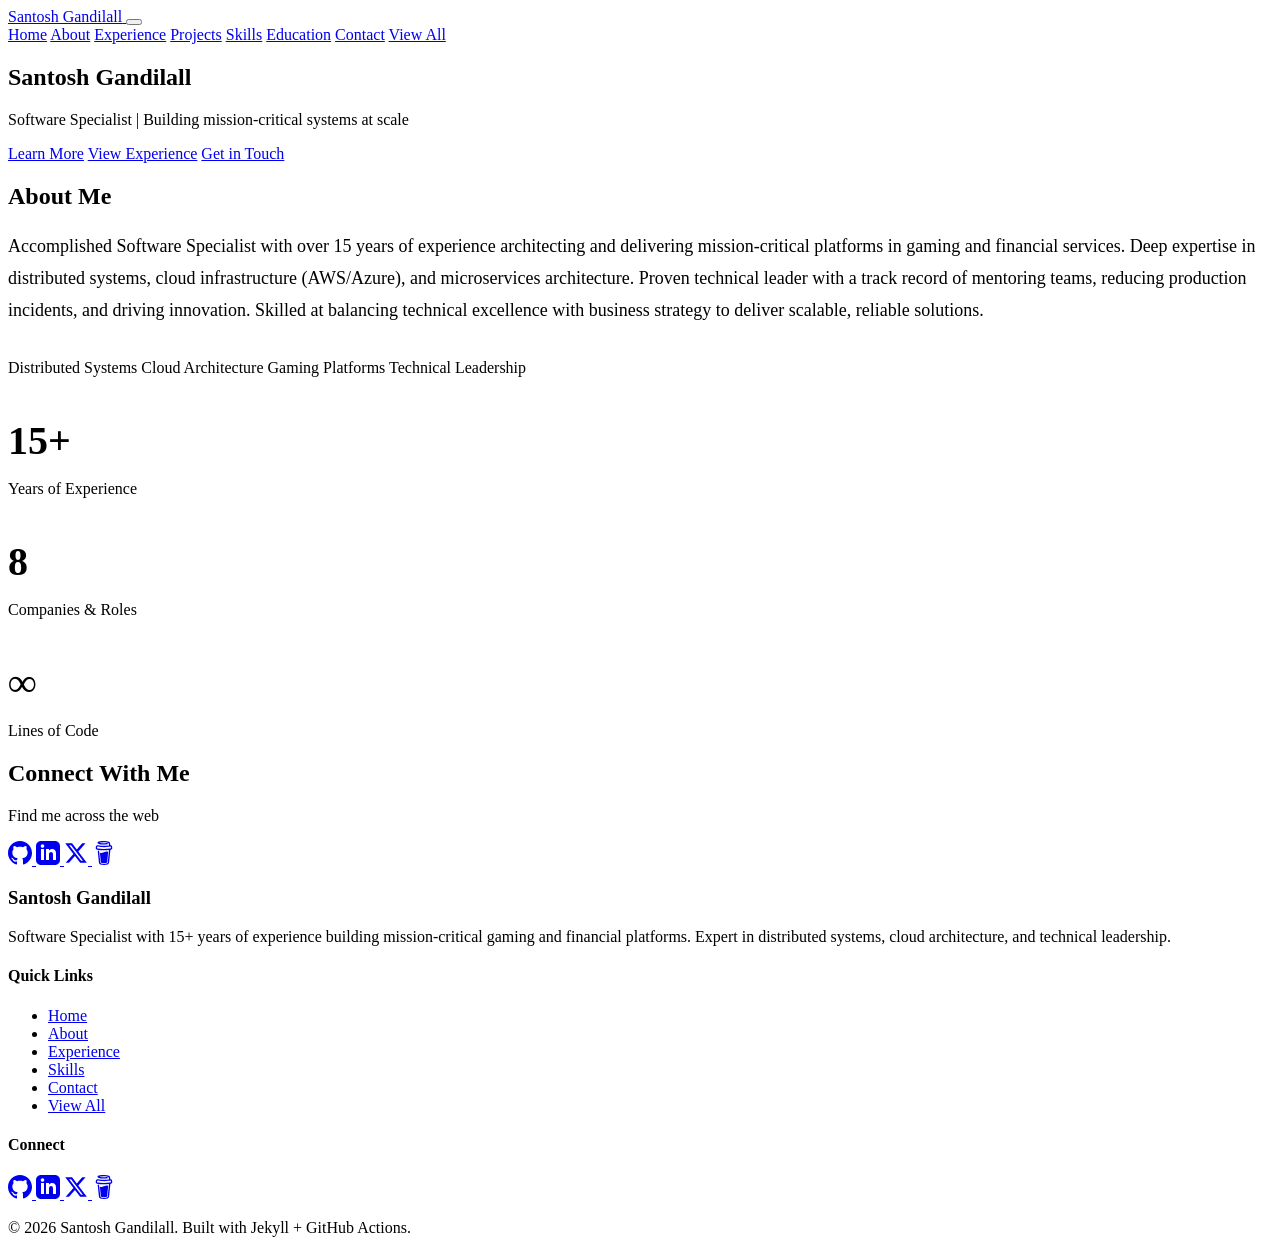
==== index.html @ 47b0a0d5 "deploy: 8fe5f42eefbc8fe07ee0e5e20902bd1d163431e9 ProfSantosh/santosh@8fe5f42eefbc8fe07ee0e5e20902bd1" ====
<!DOCTYPE html>
<html lang="en">
<head>
  <meta charset="UTF-8">
  <meta name="viewport" content="width=device-width, initial-scale=1.0">
  <meta name="description" content="Software Specialist with 15+ years of experience building mission-critical gaming and financial platforms. Expert in distributed systems, cloud architecture, and technical leadership.">
  <meta name="author" content="Santosh Gandilall">
  
  <title>Home | Santosh Gandilall</title>
  
  <!-- Preconnect to external resources -->
  <link rel="preconnect" href="https://fonts.googleapis.com">
  <link rel="preconnect" href="https://fonts.gstatic.com" crossorigin>
  
  <!-- Google Fonts -->
  <link href="https://fonts.googleapis.com/css2?family=Inter:wght@300;400;500;600;700;800&display=swap" rel="stylesheet">
  
  <!-- Site CSS -->
  <link rel="stylesheet" href="/portfolio/assets/css/site.css">
  
  <!-- SEO -->
  <!-- Begin Jekyll SEO tag v2.8.0 -->
<title>Home | Santosh Gandilall</title>
<meta name="generator" content="Jekyll v4.3.4" />
<meta property="og:title" content="Home" />
<meta property="og:locale" content="en_US" />
<meta name="description" content="Software Specialist with 15+ years of experience building mission-critical gaming and financial platforms. Expert in distributed systems, cloud architecture, and technical leadership." />
<meta property="og:description" content="Software Specialist with 15+ years of experience building mission-critical gaming and financial platforms. Expert in distributed systems, cloud architecture, and technical leadership." />
<link rel="canonical" href="https://profsantosh.github.io/portfolio/" />
<meta property="og:url" content="https://profsantosh.github.io/portfolio/" />
<meta property="og:site_name" content="Santosh Gandilall" />
<meta property="og:type" content="website" />
<meta name="twitter:card" content="summary" />
<meta property="twitter:title" content="Home" />
<script type="application/ld+json">
{"@context":"https://schema.org","@type":"WebSite","description":"Software Specialist with 15+ years of experience building mission-critical gaming and financial platforms. Expert in distributed systems, cloud architecture, and technical leadership.","headline":"Home","name":"Santosh Gandilall","url":"https://profsantosh.github.io/portfolio/"}</script>
<!-- End Jekyll SEO tag -->

  
  <!-- Reduced motion support -->
  <style>
    @media (prefers-reduced-motion: reduce) {
      *, *::before, *::after {
        animation-duration: 0.01ms !important;
        animation-iteration-count: 1 !important;
        transition-duration: 0.01ms !important;
        scroll-behavior: auto !important;
      }
    }
  </style>
</head>
<body>
  <nav class="main-nav">
  <div class="nav-container">
    <a href="/portfolio/" class="nav-logo">
      <span class="logo-text">Santosh Gandilall</span>
    </a>
    
    <button class="mobile-menu-toggle" aria-label="Toggle menu">
      <span></span>
      <span></span>
      <span></span>
    </button>
    
    <div class="nav-links">
      <a href="/portfolio/" class="active">Home</a>
      <a href="/portfolio/about/" >About</a>
      <a href="/portfolio/experience/" >Experience</a>
      <a href="/portfolio/projects/" >Projects</a>
      <a href="/portfolio/skills/" >Skills</a>
      <a href="/portfolio/education/" >Education</a>
      <a href="/portfolio/contact/" >Contact</a>
      <a href="/portfolio/all/" class="btn-all" >View All</a>
    </div>
  </div>
</nav>

<script>
  const toggle = document.querySelector('.mobile-menu-toggle');
  const navLinks = document.querySelector('.nav-links');
  
  toggle.addEventListener('click', () => {
    navLinks.classList.toggle('active');
    toggle.classList.toggle('active');
  });
  
  // Close mobile menu when clicking a link
  document.querySelectorAll('.nav-links a').forEach(link => {
    link.addEventListener('click', () => {
      navLinks.classList.remove('active');
      toggle.classList.remove('active');
    });
  });
</script>

  
  <main>
    
<!-- Gradient Orbs -->
<div class="gradient-orb gradient-orb-1"></div>
<div class="gradient-orb gradient-orb-2"></div>

<!-- Hero Section -->
<section class="hero">
  <h1 class="hero-title">Santosh Gandilall</h1>
  <p class="hero-subtitle">Software Specialist | Building mission-critical systems at scale</p>
  
  <div class="hero-cta">
    <a href="/portfolio/about/" class="btn btn-primary">Learn More</a>
    <a href="/portfolio/experience/" class="btn btn-secondary">View Experience</a>
    <a href="/portfolio/contact/" class="btn btn-secondary">Get in Touch</a>
  </div>
</section>

<!-- Summary Section -->
<section class="page-container">
  <div class="glass-card">
    <h2>About Me</h2>
    <p style="font-size: 1.125rem; line-height: 1.8;">Accomplished Software Specialist with over 15 years of experience architecting and delivering mission-critical platforms in gaming and financial services. Deep expertise in distributed systems, cloud infrastructure (AWS/Azure), and microservices architecture. Proven technical leader with a track record of mentoring teams, reducing production incidents, and driving innovation. Skilled at balancing technical excellence with business strategy to deliver scalable, reliable solutions.</p>
    
    <div class="skill-chips" style="margin-top: 2rem;">
      
      <span class="skill-chip">Distributed Systems</span>
      
      <span class="skill-chip">Cloud Architecture</span>
      
      <span class="skill-chip">Gaming Platforms</span>
      
      <span class="skill-chip">Technical Leadership</span>
      
    </div>
  </div>
  
  <!-- Quick Stats -->
  <div class="grid grid-3 mb-xl">
    <div class="glass-card text-center">
      <h3 style="font-size: 2.5rem; margin-bottom: 0.5rem;">15+</h3>
      <p>Years of Experience</p>
    </div>
    
    <div class="glass-card text-center">
      <h3 style="font-size: 2.5rem; margin-bottom: 0.5rem;">8</h3>
      <p>Companies &amp; Roles</p>
    </div>
    
    <div class="glass-card text-center">
      <h3 style="font-size: 2.5rem; margin-bottom: 0.5rem;">∞</h3>
      <p>Lines of Code</p>
    </div>
  </div>
  
  <!-- Connect Section -->
  <div class="glass-card text-center">
    <h2>Connect With Me</h2>
    <p class="text-muted mb-lg">Find me across the web</p>
    
    <div class="social-links" style="justify-content: center;">
      
      <a href="https://github.com/ProfSantosh" target="_blank" rel="noopener noreferrer" aria-label="GitHub" title="GitHub">
        <svg width="24" height="24" viewBox="0 0 24 24" fill="currentColor">
          <path d="M12 0c-6.626 0-12 5.373-12 12 0 5.302 3.438 9.8 8.207 11.387.599.111.793-.261.793-.577v-2.234c-3.338.726-4.033-1.416-4.033-1.416-.546-1.387-1.333-1.756-1.333-1.756-1.089-.745.083-.729.083-.729 1.205.084 1.839 1.237 1.839 1.237 1.07 1.834 2.807 1.304 3.492.997.107-.775.418-1.305.762-1.604-2.665-.305-5.467-1.334-5.467-5.931 0-1.311.469-2.381 1.236-3.221-.124-.303-.535-1.524.117-3.176 0 0 1.008-.322 3.301 1.23.957-.266 1.983-.399 3.003-.404 1.02.005 2.047.138 3.006.404 2.291-1.552 3.297-1.23 3.297-1.23.653 1.653.242 2.874.118 3.176.77.84 1.235 1.911 1.235 3.221 0 4.609-2.807 5.624-5.479 5.921.43.372.823 1.102.823 2.222v3.293c0 .319.192.694.801.576 4.765-1.589 8.199-6.086 8.199-11.386 0-6.627-5.373-12-12-12z" />
        </svg>
      </a>
      
      
      
      <a href="https://www.linkedin.com/in/santoshgandilall" target="_blank" rel="noopener noreferrer" aria-label="LinkedIn" title="LinkedIn">
        <svg width="24" height="24" viewBox="0 0 24 24" fill="currentColor">
          <path d="M19 0h-14c-2.761 0-5 2.239-5 5v14c0 2.761 2.239 5 5 5h14c2.762 0 5-2.239 5-5v-14c0-2.761-2.238-5-5-5zm-11 19h-3v-11h3v11zm-1.5-12.268c-.966 0-1.75-.79-1.75-1.764s.784-1.764 1.75-1.764 1.75.79 1.75 1.764-.783 1.764-1.75 1.764zm13.5 12.268h-3v-5.604c0-3.368-4-3.113-4 0v5.604h-3v-11h3v1.765c1.396-2.586 7-2.777 7 2.476v6.759z" />
        </svg>
      </a>
      
      
      
      <a href="https://x.com/profsantosh" target="_blank" rel="noopener noreferrer" aria-label="X (Twitter)" title="X (Twitter)">
        <svg width="24" height="24" viewBox="0 0 24 24" fill="currentColor">
          <path d="M18.244 2.25h3.308l-7.227 8.26 8.502 11.24H16.17l-5.214-6.817L4.99 21.75H1.68l7.73-8.835L1.254 2.25H8.08l4.713 6.231zm-1.161 17.52h1.833L7.084 4.126H5.117z" />
        </svg>
      </a>
      
      
      
      <a href="https://buymeacoffee.com/profsantosh" target="_blank" rel="noopener noreferrer" aria-label="Buy Me A Coffee" title="Buy Me A Coffee">
        <svg width="24" height="24" viewBox="0 0 24 24" fill="currentColor">
          <path d="M20.216 6.415l-.132-.666c-.119-.598-.388-1.163-1.001-1.379-.197-.069-.42-.098-.57-.241-.152-.143-.196-.366-.231-.572-.065-.378-.125-.756-.192-1.133-.057-.325-.102-.69-.25-.987-.195-.4-.597-.634-.996-.788a5.723 5.723 0 00-.626-.194c-1-.263-2.05-.36-3.077-.416a25.834 25.834 0 00-3.7.062c-.915.083-1.88.184-2.75.5-.318.116-.646.256-.888.501-.297.302-.393.77-.177 1.146.154.267.415.456.692.58.36.162.737.284 1.123.366 1.075.238 2.189.331 3.287.37 1.218.05 2.437.01 3.65-.118.299-.033.598-.073.896-.119.352-.054.578-.513.474-.834-.124-.383-.457-.531-.834-.473-.466.074-.96.108-1.382.146-1.177.08-2.358.082-3.536.006a22.228 22.228 0 01-1.157-.107c-.086-.01-.18-.025-.258-.036-.243-.036-.484-.08-.724-.13-.111-.027-.111-.185 0-.212h.005c.277-.06.557-.108.838-.147h.002c.131-.009.263-.032.394-.048a25.076 25.076 0 013.426-.12c.674.019 1.347.067 2.017.144l.228.031c.267.04.533.088.798.145.392.085.895.113 1.07.542.055.137.08.288.111.431l.319 1.484a.237.237 0 01-.199.284h-.003c-.037.006-.075.01-.112.015a36.704 36.704 0 01-4.743.295 37.059 37.059 0 01-4.699-.304c-.14-.017-.293-.042-.417-.06-.326-.048-.649-.108-.973-.161-.393-.065-.768-.032-1.123.161-.29.16-.527.404-.675.701-.154.316-.199.66-.267 1-.069.34-.176.707-.135 1.056.087.753.613 1.365 1.37 1.502a39.69 39.69 0 0011.343.376.483.483 0 01.535.53l-.071.697-1.018 9.907c-.041.41-.047.832-.125 1.237-.122.637-.553 1.028-1.182 1.171-.577.131-1.165.2-1.756.205-.656.004-1.31-.025-1.966-.022-.699.004-1.556-.06-2.095-.58-.475-.458-.54-1.174-.605-1.793l-.731-7.013-.322-3.094c-.037-.351-.286-.695-.678-.678-.336.015-.718.3-.678.679l.228 2.185.949 9.112c.147 1.344 1.174 2.068 2.446 2.272.742.12 1.503.144 2.257.156.966.016 1.942.053 2.892-.122 1.408-.258 2.465-1.198 2.616-2.657.34-3.332.683-6.663 1.024-9.995l.215-2.087a.484.484 0 01.39-.426c.402-.078.787-.212 1.074-.518.455-.488.546-1.124.385-1.766zm-1.478.772c-.145.137-.363.201-.578.233-2.416.359-4.866.54-7.308.46-1.748-.06-3.477-.254-5.207-.498-.17-.024-.353-.055-.47-.18-.22-.236-.111-.71-.054-.995.052-.26.152-.609.463-.646.484-.057 1.046.148 1.526.22.577.088 1.156.159 1.737.212 2.48.226 5.002.19 7.472-.14.45-.06.899-.13 1.345-.21.399-.072.84-.206 1.08.206.166.281.188.657.162.974a.544.544 0 01-.169.364zm-6.159 3.9c-.862.37-1.84.788-3.109.788a5.884 5.884 0 01-1.569-.217l.877 9.004c.065.78.717 1.38 1.5 1.38 0 0 1.243.065 1.658.065.447 0 1.786-.065 1.786-.065.783 0 1.435-.6 1.5-1.38l.94-9.95a3.996 3.996 0 00-1.322-.238c-.826 0-1.491.284-2.26.613z" />
        </svg>
      </a>
      
    </div>
  </div>
</section>

  </main>
  
  <footer class="main-footer">
  <div class="footer-container">
    <div class="footer-content">
      <div class="footer-about">
        <h3>Santosh Gandilall</h3>
        <p>Software Specialist with 15+ years of experience building mission-critical gaming and financial platforms. Expert in distributed systems, cloud architecture, and technical leadership.</p>
      </div>
      
      <div class="footer-links">
        <h4>Quick Links</h4>
        <ul>
          <li><a href="/portfolio/">Home</a></li>
          <li><a href="/portfolio/about/">About</a></li>
          <li><a href="/portfolio/experience/">Experience</a></li>
          <li><a href="/portfolio/skills/">Skills</a></li>
          <li><a href="/portfolio/contact/">Contact</a></li>
          <li><a href="/portfolio/all/">View All</a></li>
        </ul>
      </div>
      
      <div class="footer-social">
        <h4>Connect</h4>
        <div class="social-links">
          
          
            
            <a href="https://github.com/ProfSantosh" target="_blank" rel="noopener noreferrer" aria-label="GitHub" title="GitHub">
              <svg width="24" height="24" viewBox="0 0 24 24" fill="currentColor">
                <path d="M12 0c-6.626 0-12 5.373-12 12 0 5.302 3.438 9.8 8.207 11.387.599.111.793-.261.793-.577v-2.234c-3.338.726-4.033-1.416-4.033-1.416-.546-1.387-1.333-1.756-1.333-1.756-1.089-.745.083-.729.083-.729 1.205.084 1.839 1.237 1.839 1.237 1.07 1.834 2.807 1.304 3.492.997.107-.775.418-1.305.762-1.604-2.665-.305-5.467-1.334-5.467-5.931 0-1.311.469-2.381 1.236-3.221-.124-.303-.535-1.524.117-3.176 0 0 1.008-.322 3.301 1.23.957-.266 1.983-.399 3.003-.404 1.02.005 2.047.138 3.006.404 2.291-1.552 3.297-1.23 3.297-1.23.653 1.653.242 2.874.118 3.176.77.84 1.235 1.911 1.235 3.221 0 4.609-2.807 5.624-5.479 5.921.43.372.823 1.102.823 2.222v3.293c0 .319.192.694.801.576 4.765-1.589 8.199-6.086 8.199-11.386 0-6.627-5.373-12-12-12z"/>
              </svg>
            </a>
            
            
            
            <a href="https://www.linkedin.com/in/santoshgandilall" target="_blank" rel="noopener noreferrer" aria-label="LinkedIn" title="LinkedIn">
              <svg width="24" height="24" viewBox="0 0 24 24" fill="currentColor">
                <path d="M19 0h-14c-2.761 0-5 2.239-5 5v14c0 2.761 2.239 5 5 5h14c2.762 0 5-2.239 5-5v-14c0-2.761-2.238-5-5-5zm-11 19h-3v-11h3v11zm-1.5-12.268c-.966 0-1.75-.79-1.75-1.764s.784-1.764 1.75-1.764 1.75.79 1.75 1.764-.783 1.764-1.75 1.764zm13.5 12.268h-3v-5.604c0-3.368-4-3.113-4 0v5.604h-3v-11h3v1.765c1.396-2.586 7-2.777 7 2.476v6.759z"/>
              </svg>
            </a>
            
            
            
            <a href="https://x.com/profsantosh" target="_blank" rel="noopener noreferrer" aria-label="X (Twitter)" title="X (Twitter)">
              <svg width="24" height="24" viewBox="0 0 24 24" fill="currentColor">
                <path d="M18.244 2.25h3.308l-7.227 8.26 8.502 11.24H16.17l-5.214-6.817L4.99 21.75H1.68l7.73-8.835L1.254 2.25H8.08l4.713 6.231zm-1.161 17.52h1.833L7.084 4.126H5.117z"/>
              </svg>
            </a>
            
            
            
            <a href="https://buymeacoffee.com/profsantosh" target="_blank" rel="noopener noreferrer" aria-label="Buy Me A Coffee" title="Buy Me A Coffee">
              <svg width="24" height="24" viewBox="0 0 24 24" fill="currentColor">
                <path d="M20.216 6.415l-.132-.666c-.119-.598-.388-1.163-1.001-1.379-.197-.069-.42-.098-.57-.241-.152-.143-.196-.366-.231-.572-.065-.378-.125-.756-.192-1.133-.057-.325-.102-.69-.25-.987-.195-.4-.597-.634-.996-.788a5.723 5.723 0 00-.626-.194c-1-.263-2.05-.36-3.077-.416a25.834 25.834 0 00-3.7.062c-.915.083-1.88.184-2.75.5-.318.116-.646.256-.888.501-.297.302-.393.77-.177 1.146.154.267.415.456.692.58.36.162.737.284 1.123.366 1.075.238 2.189.331 3.287.37 1.218.05 2.437.01 3.65-.118.299-.033.598-.073.896-.119.352-.054.578-.513.474-.834-.124-.383-.457-.531-.834-.473-.466.074-.96.108-1.382.146-1.177.08-2.358.082-3.536.006a22.228 22.228 0 01-1.157-.107c-.086-.01-.18-.025-.258-.036-.243-.036-.484-.08-.724-.13-.111-.027-.111-.185 0-.212h.005c.277-.06.557-.108.838-.147h.002c.131-.009.263-.032.394-.048a25.076 25.076 0 013.426-.12c.674.019 1.347.067 2.017.144l.228.031c.267.04.533.088.798.145.392.085.895.113 1.07.542.055.137.08.288.111.431l.319 1.484a.237.237 0 01-.199.284h-.003c-.037.006-.075.01-.112.015a36.704 36.704 0 01-4.743.295 37.059 37.059 0 01-4.699-.304c-.14-.017-.293-.042-.417-.06-.326-.048-.649-.108-.973-.161-.393-.065-.768-.032-1.123.161-.29.16-.527.404-.675.701-.154.316-.199.66-.267 1-.069.34-.176.707-.135 1.056.087.753.613 1.365 1.37 1.502a39.69 39.69 0 0011.343.376.483.483 0 01.535.53l-.071.697-1.018 9.907c-.041.41-.047.832-.125 1.237-.122.637-.553 1.028-1.182 1.171-.577.131-1.165.2-1.756.205-.656.004-1.31-.025-1.966-.022-.699.004-1.556-.06-2.095-.58-.475-.458-.54-1.174-.605-1.793l-.731-7.013-.322-3.094c-.037-.351-.286-.695-.678-.678-.336.015-.718.3-.678.679l.228 2.185.949 9.112c.147 1.344 1.174 2.068 2.446 2.272.742.12 1.503.144 2.257.156.966.016 1.942.053 2.892-.122 1.408-.258 2.465-1.198 2.616-2.657.34-3.332.683-6.663 1.024-9.995l.215-2.087a.484.484 0 01.39-.426c.402-.078.787-.212 1.074-.518.455-.488.546-1.124.385-1.766zm-1.478.772c-.145.137-.363.201-.578.233-2.416.359-4.866.54-7.308.46-1.748-.06-3.477-.254-5.207-.498-.17-.024-.353-.055-.47-.18-.22-.236-.111-.71-.054-.995.052-.26.152-.609.463-.646.484-.057 1.046.148 1.526.22.577.088 1.156.159 1.737.212 2.48.226 5.002.19 7.472-.14.45-.06.899-.13 1.345-.21.399-.072.84-.206 1.08.206.166.281.188.657.162.974a.544.544 0 01-.169.364zm-6.159 3.9c-.862.37-1.84.788-3.109.788a5.884 5.884 0 01-1.569-.217l.877 9.004c.065.78.717 1.38 1.5 1.38 0 0 1.243.065 1.658.065.447 0 1.786-.065 1.786-.065.783 0 1.435-.6 1.5-1.38l.94-9.95a3.996 3.996 0 00-1.322-.238c-.826 0-1.491.284-2.26.613z"/>
              </svg>
            </a>
            
          
        </div>
      </div>
    </div>
    
    <div class="footer-bottom">
      <p>&copy; 2026 Santosh Gandilall. Built with Jekyll + GitHub Actions.</p>
    </div>
  </div>
</footer>

  
  <!-- Smooth scroll script -->
  <script>
    document.querySelectorAll('a[href^="#"]').forEach(anchor => {
      anchor.addEventListener('click', function (e) {
        const target = document.querySelector(this.getAttribute('href'));
        if (target) {
          e.preventDefault();
          target.scrollIntoView({ behavior: 'smooth' });
        }
      });
    });
  </script>
</body>
</html>
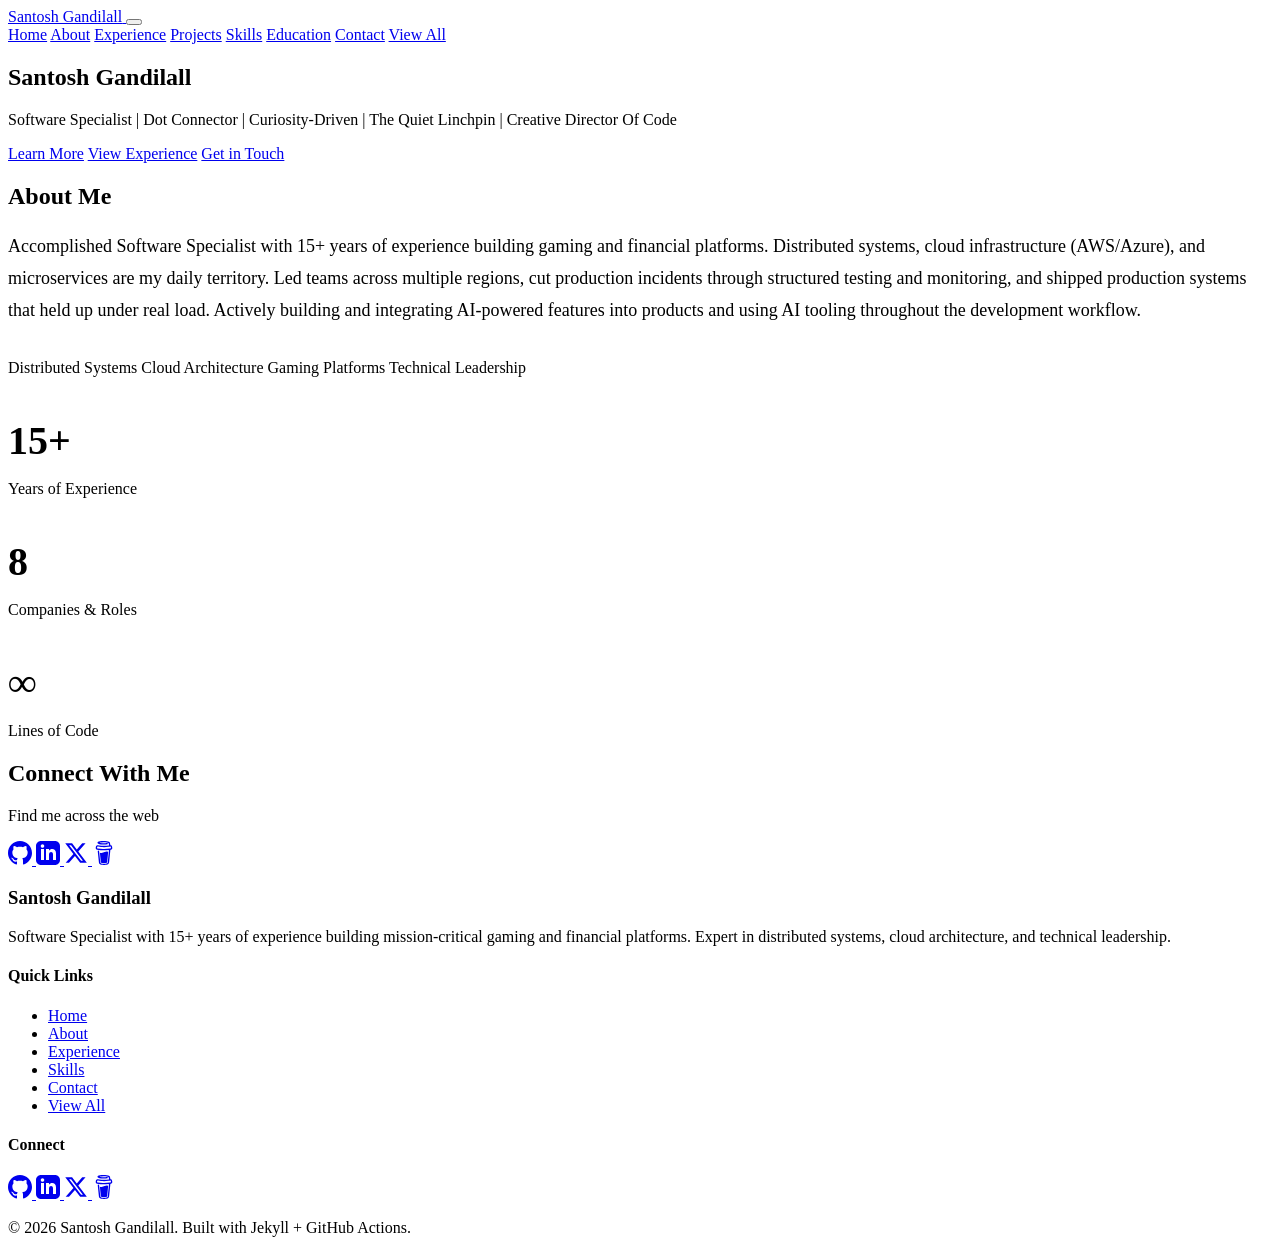
==== commit 3c6010f7: "deploy: cde829fd4943be61368d9634299072f0df4287c1 ProfSantosh/santosh@cde829fd4943be61368d9634299072f" ====
--- a/index.html
+++ b/index.html
@@ -103,7 +103,7 @@
 <!-- Hero Section -->
 <section class="hero">
   <h1 class="hero-title">Santosh Gandilall</h1>
-  <p class="hero-subtitle">Software Specialist | Building mission-critical systems at scale</p>
+  <p class="hero-subtitle">Software Specialist | Dot Connector | Curiosity-Driven | The Quiet Linchpin | Creative Director Of Code</p>
   
   <div class="hero-cta">
     <a href="/portfolio/about/" class="btn btn-primary">Learn More</a>
@@ -116,7 +116,7 @@
 <section class="page-container">
   <div class="glass-card">
     <h2>About Me</h2>
-    <p style="font-size: 1.125rem; line-height: 1.8;">Accomplished Software Specialist with over 15 years of experience architecting and delivering mission-critical platforms in gaming and financial services. Deep expertise in distributed systems, cloud infrastructure (AWS/Azure), and microservices architecture. Proven technical leader with a track record of mentoring teams, reducing production incidents, and driving innovation. Skilled at balancing technical excellence with business strategy to deliver scalable, reliable solutions.</p>
+    <p style="font-size: 1.125rem; line-height: 1.8;">Accomplished Software Specialist with 15+ years of experience building gaming and financial platforms. Distributed systems, cloud infrastructure (AWS/Azure), and microservices are my daily territory. Led teams across multiple regions, cut production incidents through structured testing and monitoring, and shipped production systems that held up under real load. Actively building and integrating AI-powered features into products and using AI tooling throughout the development workflow.</p>
     
     <div class="skill-chips" style="margin-top: 2rem;">
       
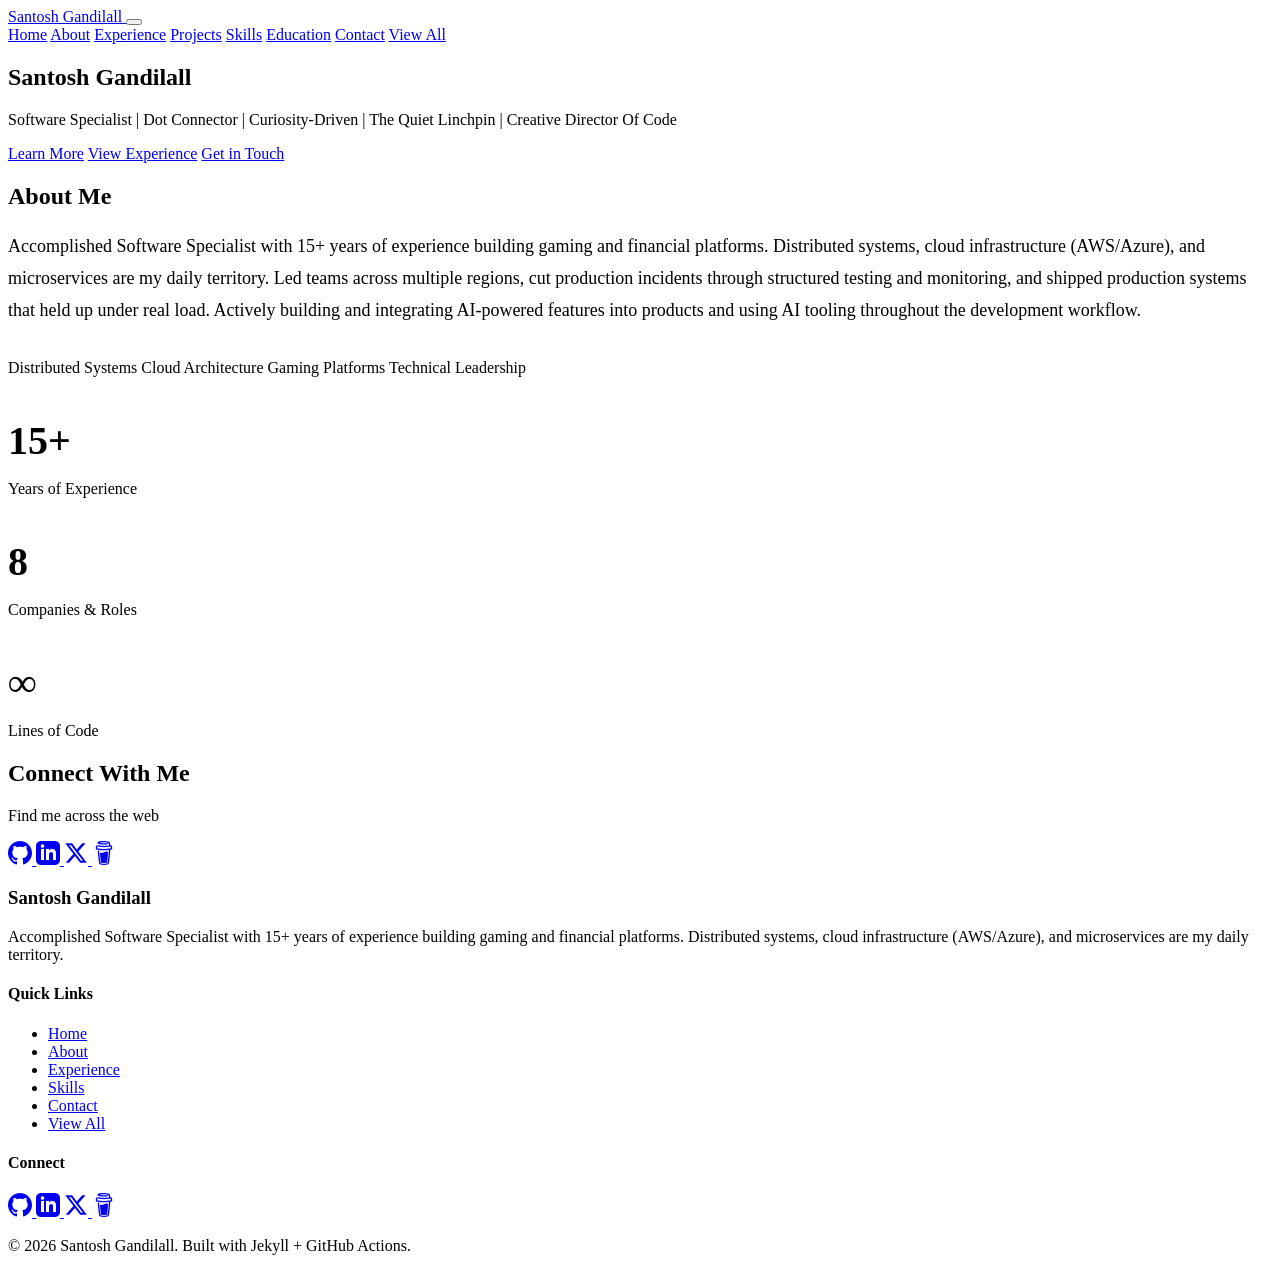
==== commit d65a9235: "deploy: 396700e3ee8920c162e209b17a4ea5635482e5e3 ProfSantosh/santosh@396700e3ee8920c162e209b17a4ea56" ====
--- a/index.html
+++ b/index.html
@@ -3,7 +3,7 @@
 <head>
   <meta charset="UTF-8">
   <meta name="viewport" content="width=device-width, initial-scale=1.0">
-  <meta name="description" content="Software Specialist with 15+ years of experience building mission-critical gaming and financial platforms. Expert in distributed systems, cloud architecture, and technical leadership.">
+  <meta name="description" content="Accomplished Software Specialist with 15+ years of experience building gaming and financial platforms. Distributed systems, cloud infrastructure (AWS/Azure), and microservices are my daily territory.">
   <meta name="author" content="Santosh Gandilall">
   
   <title>Home | Santosh Gandilall</title>
@@ -24,8 +24,8 @@
 <meta name="generator" content="Jekyll v4.3.4" />
 <meta property="og:title" content="Home" />
 <meta property="og:locale" content="en_US" />
-<meta name="description" content="Software Specialist with 15+ years of experience building mission-critical gaming and financial platforms. Expert in distributed systems, cloud architecture, and technical leadership." />
-<meta property="og:description" content="Software Specialist with 15+ years of experience building mission-critical gaming and financial platforms. Expert in distributed systems, cloud architecture, and technical leadership." />
+<meta name="description" content="Accomplished Software Specialist with 15+ years of experience building gaming and financial platforms. Distributed systems, cloud infrastructure (AWS/Azure), and microservices are my daily territory." />
+<meta property="og:description" content="Accomplished Software Specialist with 15+ years of experience building gaming and financial platforms. Distributed systems, cloud infrastructure (AWS/Azure), and microservices are my daily territory." />
 <link rel="canonical" href="https://profsantosh.github.io/portfolio/" />
 <meta property="og:url" content="https://profsantosh.github.io/portfolio/" />
 <meta property="og:site_name" content="Santosh Gandilall" />
@@ -33,7 +33,7 @@
 <meta name="twitter:card" content="summary" />
 <meta property="twitter:title" content="Home" />
 <script type="application/ld+json">
-{"@context":"https://schema.org","@type":"WebSite","description":"Software Specialist with 15+ years of experience building mission-critical gaming and financial platforms. Expert in distributed systems, cloud architecture, and technical leadership.","headline":"Home","name":"Santosh Gandilall","url":"https://profsantosh.github.io/portfolio/"}</script>
+{"@context":"https://schema.org","@type":"WebSite","description":"Accomplished Software Specialist with 15+ years of experience building gaming and financial platforms. Distributed systems, cloud infrastructure (AWS/Azure), and microservices are my daily territory.","headline":"Home","name":"Santosh Gandilall","url":"https://profsantosh.github.io/portfolio/"}</script>
 <!-- End Jekyll SEO tag -->
 
   
@@ -197,7 +197,7 @@
     <div class="footer-content">
       <div class="footer-about">
         <h3>Santosh Gandilall</h3>
-        <p>Software Specialist with 15+ years of experience building mission-critical gaming and financial platforms. Expert in distributed systems, cloud architecture, and technical leadership.</p>
+        <p>Accomplished Software Specialist with 15+ years of experience building gaming and financial platforms. Distributed systems, cloud infrastructure (AWS/Azure), and microservices are my daily territory.</p>
       </div>
       
       <div class="footer-links">
